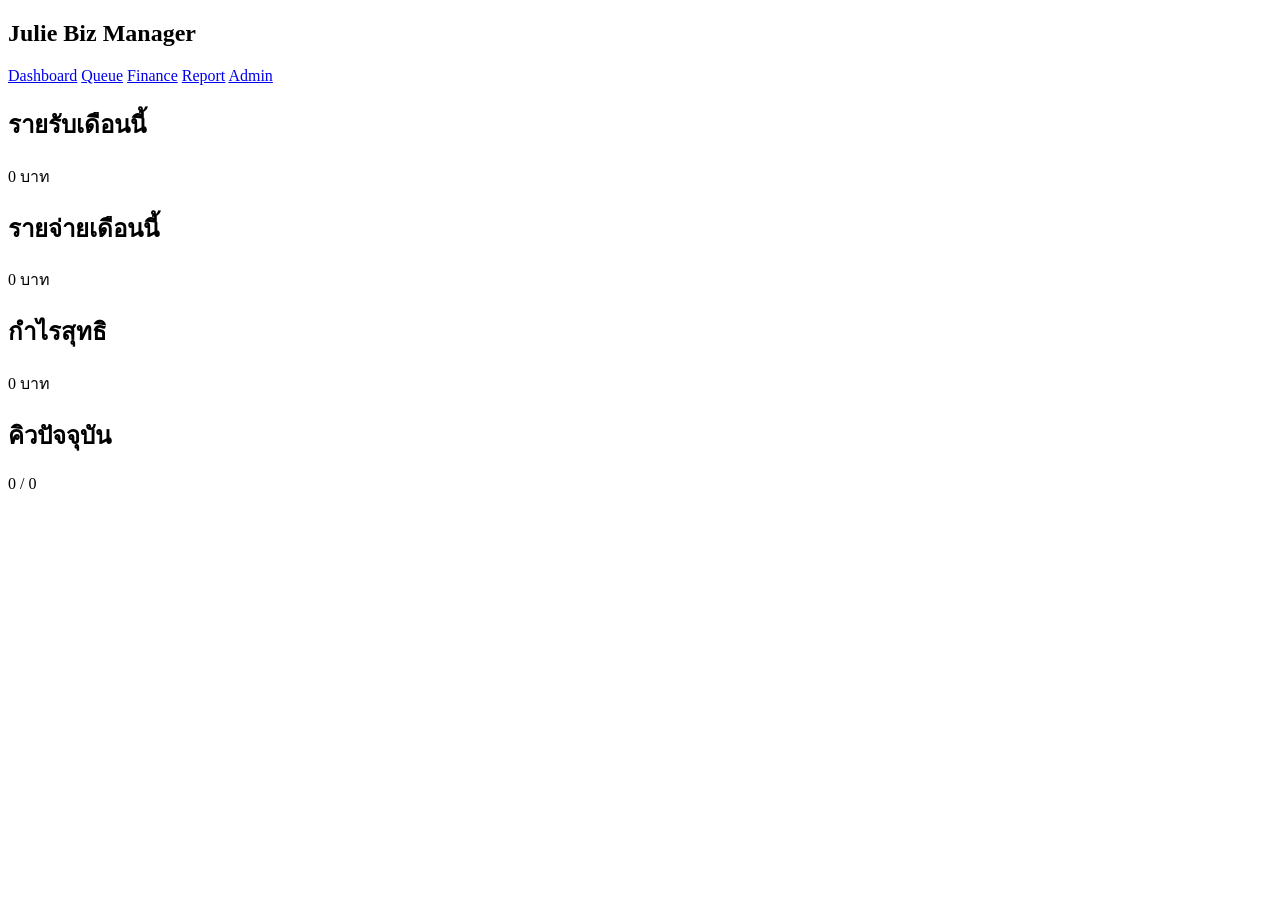
==== index.html @ ce2ca27a "Create index.html" ====
<!DOCTYPE html>
<html lang="th">
<head>
<meta charset="UTF-8">
<meta name="viewport" content="width=device-width, initial-scale=1.0">
<title>Julie Biz Manager</title>

<link rel="stylesheet" href="assets/css/base.css">
<link rel="stylesheet" href="assets/css/theme.css">
</head>
<body>

<nav class="navbar">
  <h1>Julie Biz Manager</h1>
  <div>
    <a href="index.html">Dashboard</a>
    <a href="queue.html">Queue</a>
    <a href="finance.html">Finance</a>
    <a href="report.html">Report</a>
    <a href="admin.html">Admin</a>
  </div>
</nav>

<section class="container">
  <div class="card">
    <h2>รายรับเดือนนี้</h2>
    <p id="income">0 บาท</p>
  </div>

  <div class="card">
    <h2>รายจ่ายเดือนนี้</h2>
    <p id="expense">0 บาท</p>
  </div>

  <div class="card">
    <h2>กำไรสุทธิ</h2>
    <p id="profit">0 บาท</p>
  </div>

  <div class="card">
    <h2>คิวปัจจุบัน</h2>
    <p id="queueNow">0 / 0</p>
  </div>
</section>

<script src="config/config.js"></script>
<script src="assets/js/storage.js"></script>

</body>
</html>
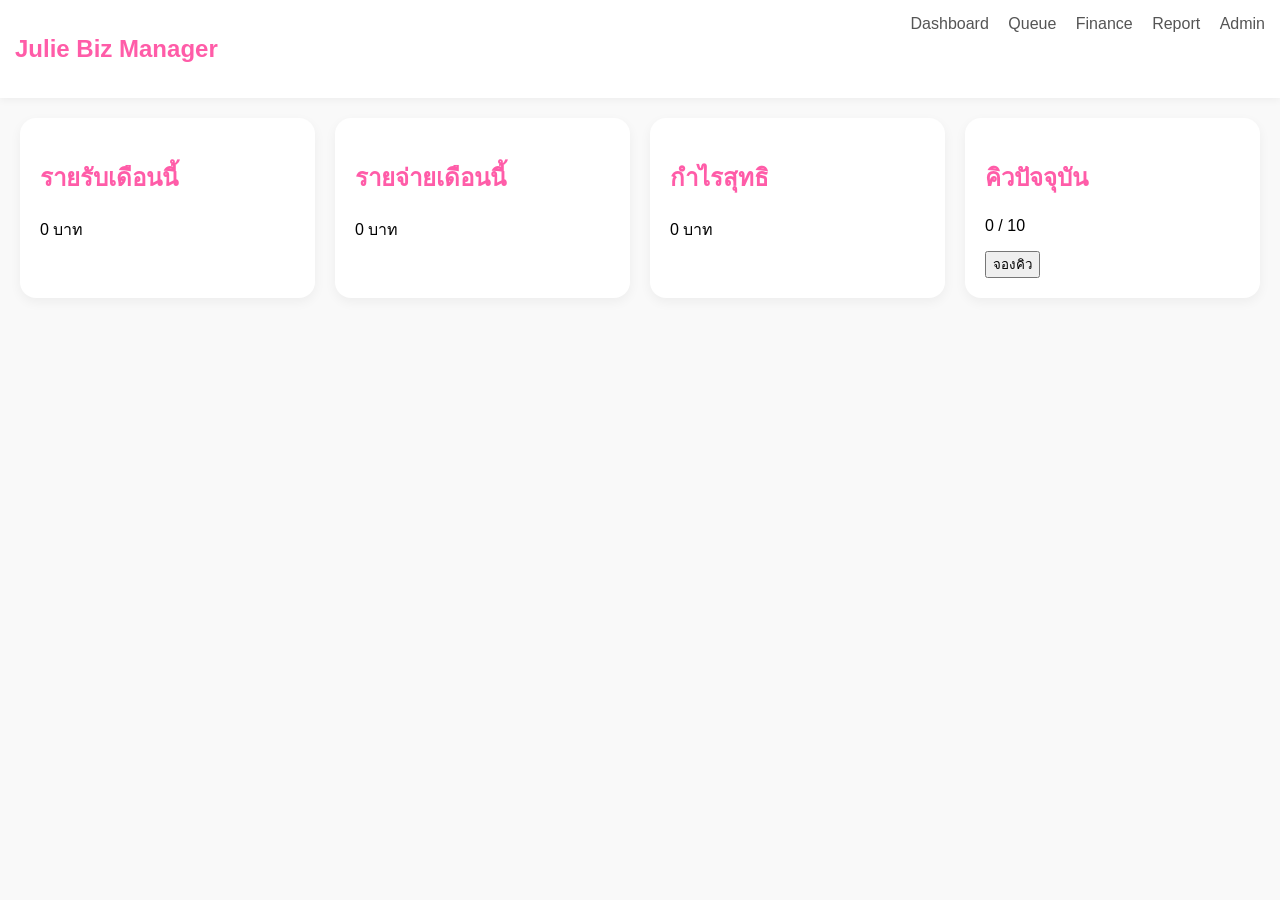
==== commit 0e67da0a: "Update index.html" ====
--- a/index.html
+++ b/index.html
@@ -37,14 +37,18 @@
     <p id="profit">0 บาท</p>
   </div>
 
-  <div class="card">
-    <h2>คิวปัจจุบัน</h2>
-    <p id="queueNow">0 / 0</p>
+<div class="card">
+  <h2>คิวปัจจุบัน</h2>
+  <p id="queueNow">0 / 0</p>
+  <button id="bookBtn">จองคิว</button>
+  <div class="progress-bar">
+    <div id="progressFill"></div>
   </div>
-</section>
+</div>
 
 <script src="config/config.js"></script>
 <script src="assets/js/storage.js"></script>
-
+<script src="assets/js/queue.js"></script>
+  
 </body>
 </html>
--- a/assets/css/base.css
+++ b/assets/css/base.css
@@ -0,0 +1,33 @@
+body {
+  font-family: sans-serif;
+  margin: 0;
+  background: #f9f9f9;
+}
+
+.navbar {
+  background: white;
+  padding: 15px;
+  display: flex;
+  justify-content: space-between;
+  box-shadow: 0 2px 8px rgba(0,0,0,0.05);
+}
+
+.navbar a {
+  margin-left: 15px;
+  text-decoration: none;
+  color: #555;
+}
+
+.container {
+  padding: 20px;
+  display: grid;
+  grid-template-columns: repeat(auto-fit,minmax(220px,1fr));
+  gap: 20px;
+}
+
+.card {
+  background: white;
+  padding: 20px;
+  border-radius: 16px;
+  box-shadow: 0 4px 12px rgba(0,0,0,0.05);
+}
--- a/assets/css/theme.css
+++ b/assets/css/theme.css
@@ -0,0 +1,3 @@
+h1, h2 {
+  color: #ff5ca8;
+}
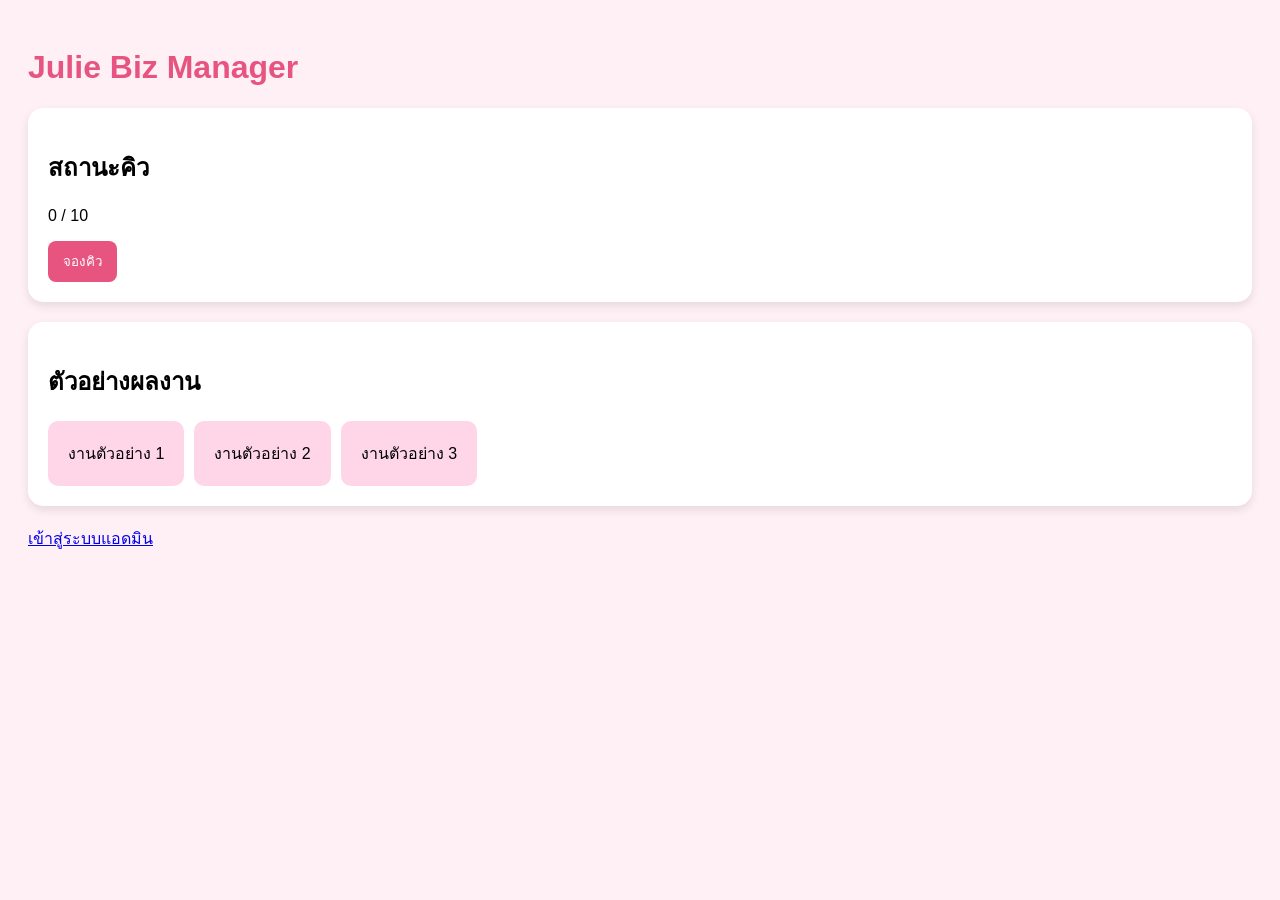
==== commit 2800621b: "Update index.html" ====
--- a/index.html
+++ b/index.html
@@ -4,51 +4,29 @@
 <meta charset="UTF-8">
 <meta name="viewport" content="width=device-width, initial-scale=1.0">
 <title>Julie Biz Manager</title>
-
-<link rel="stylesheet" href="assets/css/base.css">
-<link rel="stylesheet" href="assets/css/theme.css">
+<link rel="stylesheet" href="style.css">
 </head>
 <body>
 
-<nav class="navbar">
-  <h1>Julie Biz Manager</h1>
-  <div>
-    <a href="index.html">Dashboard</a>
-    <a href="queue.html">Queue</a>
-    <a href="finance.html">Finance</a>
-    <a href="report.html">Report</a>
-    <a href="admin.html">Admin</a>
-  </div>
-</nav>
-
-<section class="container">
-  <div class="card">
-    <h2>รายรับเดือนนี้</h2>
-    <p id="income">0 บาท</p>
-  </div>
-
-  <div class="card">
-    <h2>รายจ่ายเดือนนี้</h2>
-    <p id="expense">0 บาท</p>
-  </div>
-
-  <div class="card">
-    <h2>กำไรสุทธิ</h2>
-    <p id="profit">0 บาท</p>
-  </div>
+<h1>Julie Biz Manager</h1>
 
 <div class="card">
-  <h2>คิวปัจจุบัน</h2>
-  <p id="queueNow">0 / 0</p>
-  <button id="bookBtn">จองคิว</button>
-  <div class="progress-bar">
-    <div id="progressFill"></div>
+  <h2>สถานะคิว</h2>
+  <p id="queueStatus">0 / 10</p>
+  <button onclick="bookQueue()">จองคิว</button>
+</div>
+
+<div class="card">
+  <h2>ตัวอย่างผลงาน</h2>
+  <div class="portfolio">
+    <div class="work">งานตัวอย่าง 1</div>
+    <div class="work">งานตัวอย่าง 2</div>
+    <div class="work">งานตัวอย่าง 3</div>
   </div>
 </div>
 
-<script src="config/config.js"></script>
-<script src="assets/js/storage.js"></script>
-<script src="assets/js/queue.js"></script>
-  
+<a href="admin.html">เข้าสู่ระบบแอดมิน</a>
+
+<script src="script.js"></script>
 </body>
 </html>
--- a/style.css
+++ b/style.css
@@ -0,0 +1,36 @@
+body {
+  font-family: sans-serif;
+  background: #fff0f6;
+  padding: 20px;
+}
+
+h1 {
+  color: #e75480;
+}
+
+.card {
+  background: white;
+  padding: 20px;
+  margin-bottom: 20px;
+  border-radius: 15px;
+  box-shadow: 0 4px 10px rgba(0,0,0,0.1);
+}
+
+button {
+  background: #e75480;
+  color: white;
+  border: none;
+  padding: 10px 15px;
+  border-radius: 8px;
+}
+
+.portfolio {
+  display: flex;
+  gap: 10px;
+}
+
+.work {
+  background: #ffd6e7;
+  padding: 20px;
+  border-radius: 10px;
+}
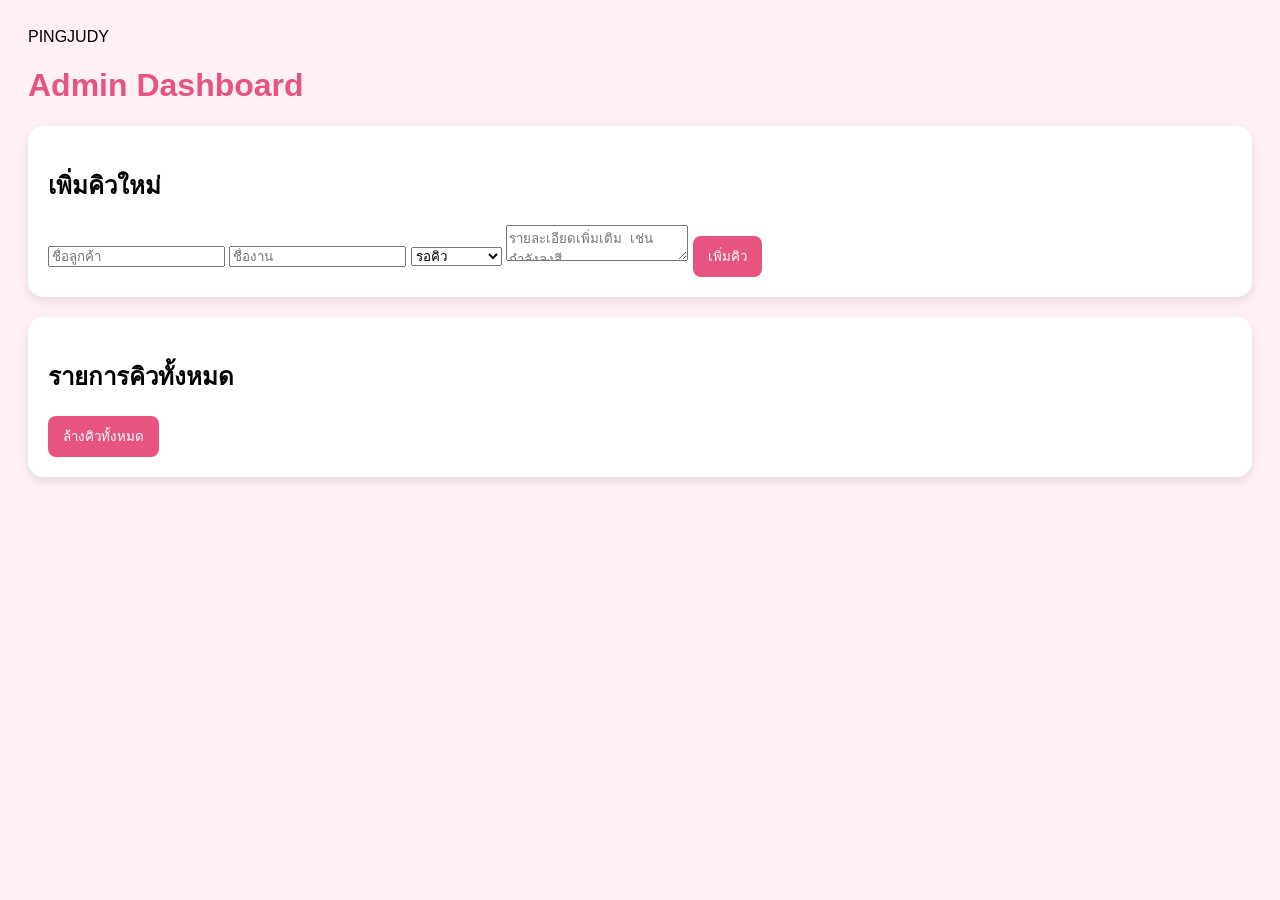
==== commit 7512ab5f: "Update index.html" ====
--- a/index.html
+++ b/index.html
@@ -3,29 +3,43 @@
 <head>
 <meta charset="UTF-8">
 <meta name="viewport" content="width=device-width, initial-scale=1.0">
-<title>Julie Biz Manager</title>
+<title>PingJudy - Admin</title>
 <link rel="stylesheet" href="style.css">
 </head>
 <body>
 
-<h1>Julie Biz Manager</h1>
+<div class="container">
 
-<div class="card">
-  <h2>สถานะคิว</h2>
-  <p id="queueStatus">0 / 10</p>
-  <button onclick="bookQueue()">จองคิว</button>
+  <div class="logo-circle">PINGJUDY</div>
+  <h1>Admin Dashboard</h1>
+
+  <!-- เพิ่มคิวใหม่ -->
+  <div class="card">
+    <h2>เพิ่มคิวใหม่</h2>
+
+    <input type="text" id="customerName" placeholder="ชื่อลูกค้า">
+    <input type="text" id="jobName" placeholder="ชื่องาน">
+
+    <select id="status">
+      <option value="waiting">รอคิว</option>
+      <option value="doing">กำลังทำ</option>
+      <option value="review">รอตรวจงาน</option>
+      <option value="done">เสร็จแล้ว</option>
+    </select>
+
+    <textarea id="progressDetail" placeholder="รายละเอียดเพิ่มเติม เช่น กำลังลงสี"></textarea>
+
+    <button onclick="addOrder()">เพิ่มคิว</button>
+  </div>
+
+  <!-- แสดงรายการคิว -->
+  <div class="card">
+    <h2>รายการคิวทั้งหมด</h2>
+    <div id="orderList"></div>
+    <button class="danger" onclick="clearAll()">ล้างคิวทั้งหมด</button>
+  </div>
+
 </div>
-
-<div class="card">
-  <h2>ตัวอย่างผลงาน</h2>
-  <div class="portfolio">
-    <div class="work">งานตัวอย่าง 1</div>
-    <div class="work">งานตัวอย่าง 2</div>
-    <div class="work">งานตัวอย่าง 3</div>
-  </div>
-</div>
-
-<a href="admin.html">เข้าสู่ระบบแอดมิน</a>
 
 <script src="script.js"></script>
 </body>
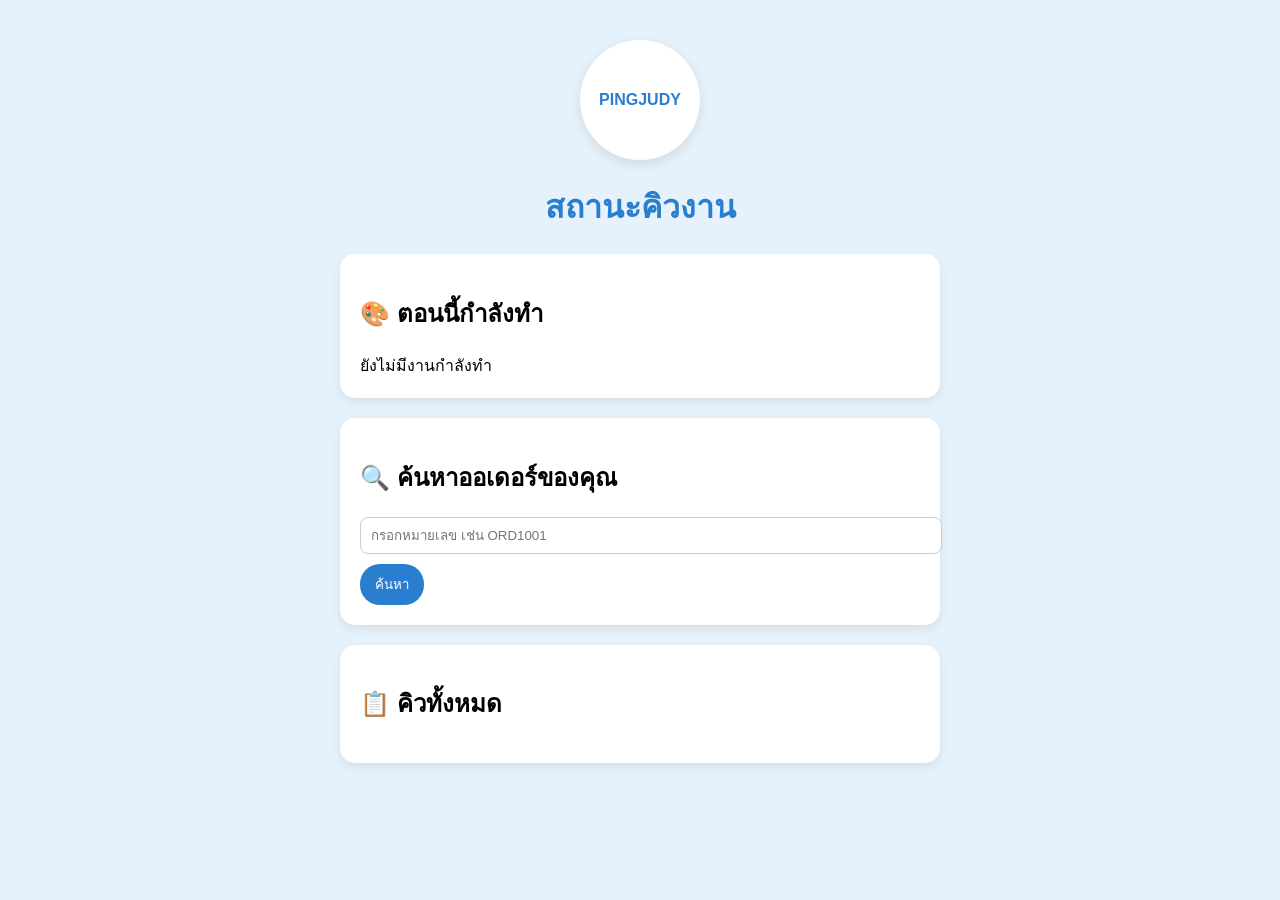
==== commit ebfabb0b: "Update index.html" ====
--- a/index.html
+++ b/index.html
@@ -3,7 +3,7 @@
 <head>
 <meta charset="UTF-8">
 <meta name="viewport" content="width=device-width, initial-scale=1.0">
-<title>PingJudy - Admin</title>
+<title>PingJudy</title>
 <link rel="stylesheet" href="style.css">
 </head>
 <body>
@@ -11,32 +11,26 @@
 <div class="container">
 
   <div class="logo-circle">PINGJUDY</div>
-  <h1>Admin Dashboard</h1>
+  <h1>สถานะคิวงาน</h1>
 
-  <!-- เพิ่มคิวใหม่ -->
-  <div class="card">
-    <h2>เพิ่มคิวใหม่</h2>
-
-    <input type="text" id="customerName" placeholder="ชื่อลูกค้า">
-    <input type="text" id="jobName" placeholder="ชื่องาน">
-
-    <select id="status">
-      <option value="waiting">รอคิว</option>
-      <option value="doing">กำลังทำ</option>
-      <option value="review">รอตรวจงาน</option>
-      <option value="done">เสร็จแล้ว</option>
-    </select>
-
-    <textarea id="progressDetail" placeholder="รายละเอียดเพิ่มเติม เช่น กำลังลงสี"></textarea>
-
-    <button onclick="addOrder()">เพิ่มคิว</button>
+  <!-- กำลังทำ -->
+  <div class="card highlight">
+    <h2>🎨 ตอนนี้กำลังทำ</h2>
+    <div id="currentWork">ยังไม่มีงานกำลังทำ</div>
   </div>
 
-  <!-- แสดงรายการคิว -->
+  <!-- ค้นหา -->
   <div class="card">
-    <h2>รายการคิวทั้งหมด</h2>
-    <div id="orderList"></div>
-    <button class="danger" onclick="clearAll()">ล้างคิวทั้งหมด</button>
+    <h2>🔍 ค้นหาออเดอร์ของคุณ</h2>
+    <input type="text" id="searchInput" placeholder="กรอกหมายเลข เช่น ORD1001">
+    <button onclick="searchOrder()">ค้นหา</button>
+    <div id="searchResult"></div>
+  </div>
+
+  <!-- คิวทั้งหมด -->
+  <div class="card">
+    <h2>📋 คิวทั้งหมด</h2>
+    <div id="publicQueue"></div>
   </div>
 
 </div>
--- a/style.css
+++ b/style.css
@@ -1,11 +1,33 @@
 body {
-  font-family: sans-serif;
-  background: #fff0f6;
+  margin: 0;
+  font-family: 'Segoe UI', sans-serif;
+  background: #e6f2fb;
   padding: 20px;
 }
 
+.container {
+  max-width: 600px;
+  margin: auto;
+}
+
+.logo-circle {
+  width: 120px;
+  height: 120px;
+  border-radius: 50%;
+  background: white;
+  color: #2a7ecf;
+  display: flex;
+  align-items: center;
+  justify-content: center;
+  font-weight: bold;
+  margin: 20px auto;
+  box-shadow: 0 4px 12px rgba(0,0,0,0.1);
+  animation: float 3s ease-in-out infinite;
+}
+
 h1 {
-  color: #e75480;
+  text-align: center;
+  color: #2a7ecf;
 }
 
 .card {
@@ -13,24 +35,45 @@
   padding: 20px;
   margin-bottom: 20px;
   border-radius: 15px;
-  box-shadow: 0 4px 10px rgba(0,0,0,0.1);
+  box-shadow: 0 4px 10px rgba(0,0,0,0.08);
+}
+
+input, select, textarea {
+  width: 100%;
+  padding: 10px;
+  margin-bottom: 10px;
+  border-radius: 8px;
+  border: 1px solid #ccc;
 }
 
 button {
-  background: #e75480;
+  background: #2a7ecf;
   color: white;
   border: none;
   padding: 10px 15px;
-  border-radius: 8px;
+  border-radius: 20px;
+  cursor: pointer;
 }
 
-.portfolio {
-  display: flex;
-  gap: 10px;
+button:hover {
+  opacity: 0.9;
 }
 
-.work {
-  background: #ffd6e7;
-  padding: 20px;
-  border-radius: 10px;
+.danger {
+  background: #e74c3c;
 }
+
+.order-item {
+  padding: 10px;
+  border-bottom: 1px dashed #ccc;
+}
+
+.status {
+  font-weight: bold;
+}
+
+@keyframes float {
+  0% { transform: translateY(0px); }
+  50% { transform: translateY(-6px); }
+  100% { transform: translateY(0px); }
+}
